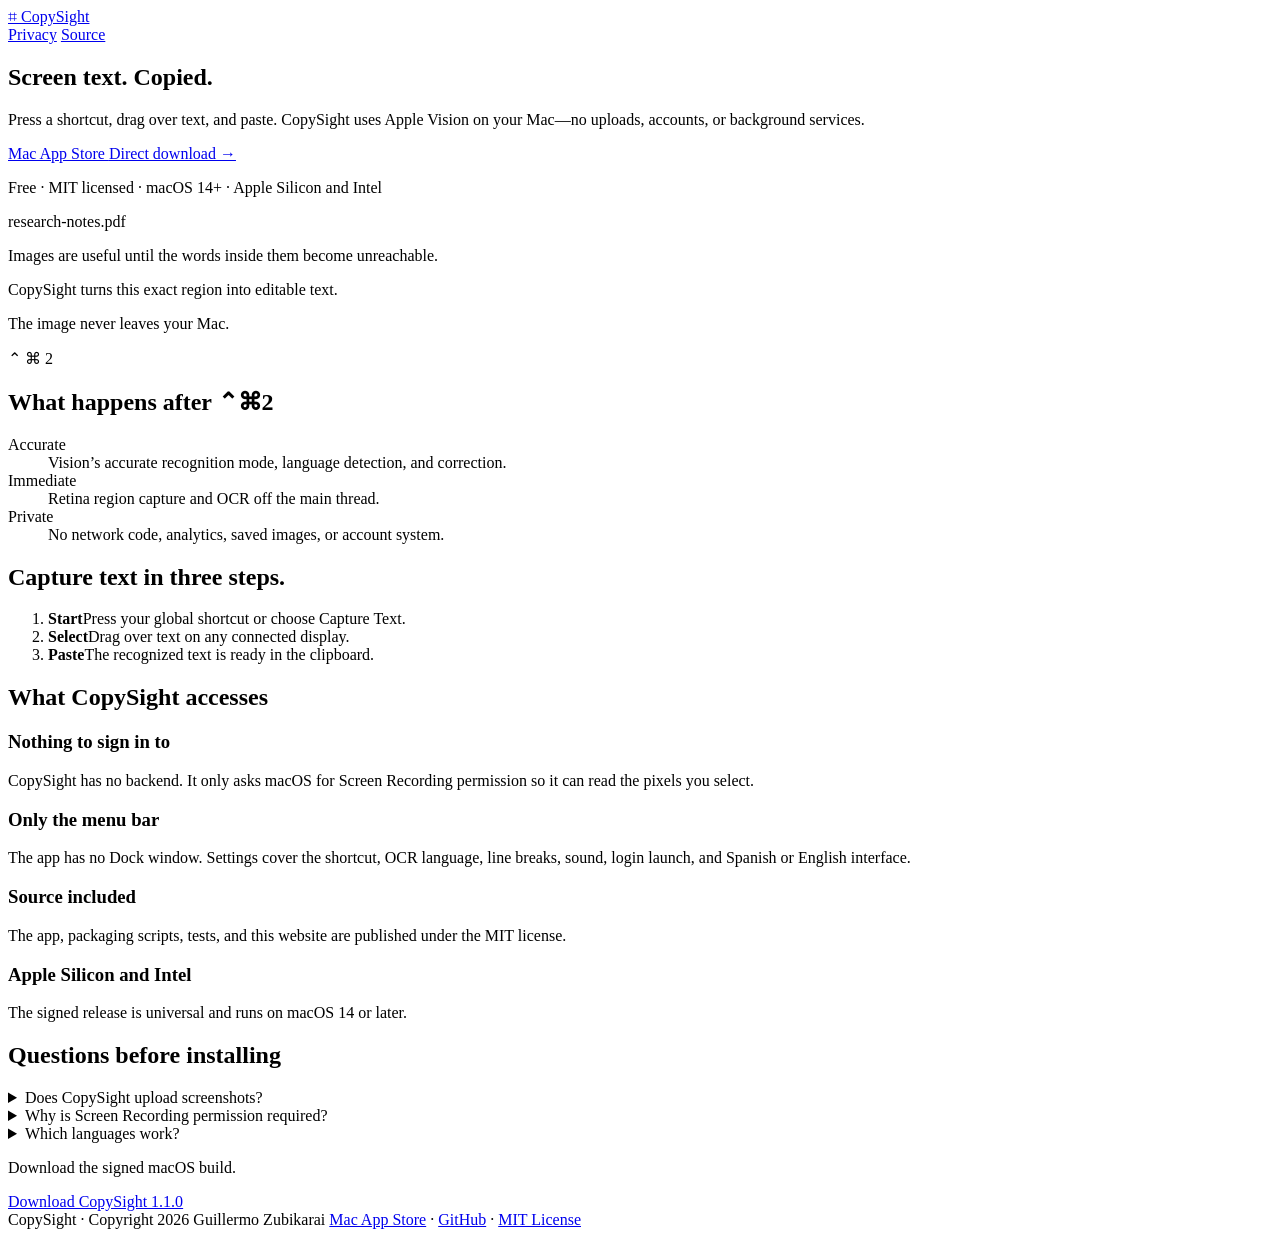
==== web/en.html @ 7f7d922a "Localize and cache the CopySight website" ====
<!doctype html>
<html lang="en">
  <head>
    <meta charset="utf-8" />
    <meta name="viewport" content="width=device-width, initial-scale=1" />
    <title>CopySight — Fast, private OCR for macOS</title>
    <meta
      name="description"
      content="Copy text from any pixel on your Mac with a native, private, open-source menu bar app."
    />
    <meta name="theme-color" content="#f7f7f5" />
    <link rel="canonical" href="https://copysight.guillermozubikarai.dev/en" />
    <link rel="alternate" hreflang="en" href="https://copysight.guillermozubikarai.dev/en" />
    <link rel="alternate" hreflang="es" href="https://copysight.guillermozubikarai.dev/es" />
    <link rel="alternate" hreflang="x-default" href="https://copysight.guillermozubikarai.dev/" />
    <link rel="stylesheet" href="/styles.css?v=1.2.0" />
    <script type="application/ld+json">
      {
        "@context": "https://schema.org",
        "@type": "SoftwareApplication",
        "name": "CopySight",
        "inLanguage": "en",
        "operatingSystem": "macOS 14 or later",
        "applicationCategory": "UtilitiesApplication",
        "softwareVersion": "1.1.0",
        "license": "https://opensource.org/license/mit",
        "downloadUrl": "https://copysight.guillermozubikarai.dev/downloads/CopySight-1.1.0.dmg",
        "installUrl": "https://apps.apple.com/app/id6797554906",
        "codeRepository": "https://github.com/kattulus1997/copysight"
      }
    </script>
  </head>
  <body>
    <header class="site-header">
      <a class="wordmark" href="#top" aria-label="CopySight home">
        <span aria-hidden="true">⌗</span> CopySight
      </a>
      <nav aria-label="Primary navigation">
        <a href="#privacy">Privacy</a>
        <a href="https://github.com/kattulus1997/copysight">Source</a>
      </nav>
    </header>

    <main id="top">
      <section class="hero">
        <div class="hero-copy">
          <h1>Screen text. Copied.</h1>
          <p class="lede">
            Press a shortcut, drag over text, and paste. CopySight uses Apple Vision on your Mac—no uploads,
            accounts, or background services.
          </p>
          <div class="actions">
            <a class="primary-action" href="https://apps.apple.com/app/id6797554906">
              Mac App Store
            </a>
            <a class="text-action" href="/downloads/CopySight-1.1.0.dmg">Direct download →</a>
          </div>
          <p class="requirements">Free · MIT licensed · macOS 14+ · Apple Silicon and Intel</p>
        </div>

        <div class="capture-demo" aria-label="Illustration of selecting text on screen">
          <div class="window-bar">research-notes.pdf</div>
          <div class="document">
            <p>Images are useful until the words inside them become unreachable.</p>
            <p class="selected">CopySight turns this exact region into editable text.</p>
            <p>The image never leaves your Mac.</p>
          </div>
          <div class="shortcut">⌃ ⌘ 2</div>
        </div>
      </section>

      <section class="principles" aria-labelledby="principles-title">
        <h2 id="principles-title">What happens after ⌃⌘2</h2>
        <dl>
          <div><dt>Accurate</dt><dd>Vision’s accurate recognition mode, language detection, and correction.</dd></div>
          <div><dt>Immediate</dt><dd>Retina region capture and OCR off the main thread.</dd></div>
          <div><dt>Private</dt><dd>No network code, analytics, saved images, or account system.</dd></div>
        </dl>
      </section>

      <section class="steps" aria-labelledby="steps-title">
        <div>
          <h2 id="steps-title">Capture text in three steps.</h2>
        </div>
        <ol>
          <li><strong>Start</strong><span>Press your global shortcut or choose Capture Text.</span></li>
          <li><strong>Select</strong><span>Drag over text on any connected display.</span></li>
          <li><strong>Paste</strong><span>The recognized text is ready in the clipboard.</span></li>
        </ol>
      </section>

      <section class="details" id="privacy" aria-labelledby="details-title">
        <h2 id="details-title">What CopySight accesses</h2>
        <div class="detail-list">
          <article><h3>Nothing to sign in to</h3><p>CopySight has no backend. It only asks macOS for Screen Recording permission so it can read the pixels you select.</p></article>
          <article><h3>Only the menu bar</h3><p>The app has no Dock window. Settings cover the shortcut, OCR language, line breaks, sound, login launch, and Spanish or English interface.</p></article>
          <article><h3>Source included</h3><p>The app, packaging scripts, tests, and this website are published under the MIT license.</p></article>
          <article><h3>Apple Silicon and Intel</h3><p>The signed release is universal and runs on macOS 14 or later.</p></article>
        </div>
      </section>

      <section class="faq" aria-labelledby="faq-title">
        <h2 id="faq-title">Questions before installing</h2>
        <details><summary>Does CopySight upload screenshots?</summary><p>No. Screen capture and OCR run locally with ScreenCaptureKit and Vision. Captured images are not saved.</p></details>
        <details><summary>Why is Screen Recording permission required?</summary><p>macOS protects screen pixels. CopySight needs that system permission only to capture the region you draw.</p></details>
        <details><summary>Which languages work?</summary><p>Automatic detection is the default. English and Spanish can also be selected explicitly for more predictable correction.</p></details>
      </section>

      <section class="final-cta">
        <p>Download the signed macOS build.</p>
        <a class="primary-action" href="/downloads/CopySight-1.1.0.dmg">Download CopySight 1.1.0</a>
      </section>
    </main>

    <footer>
      <span>CopySight · Copyright 2026 Guillermo Zubikarai</span>
      <span><a href="https://apps.apple.com/app/id6797554906">Mac App Store</a> · <a href="https://github.com/kattulus1997/copysight">GitHub</a> · <a href="https://github.com/kattulus1997/copysight/blob/main/LICENSE">MIT License</a></span>
    </footer>
  </body>
</html>
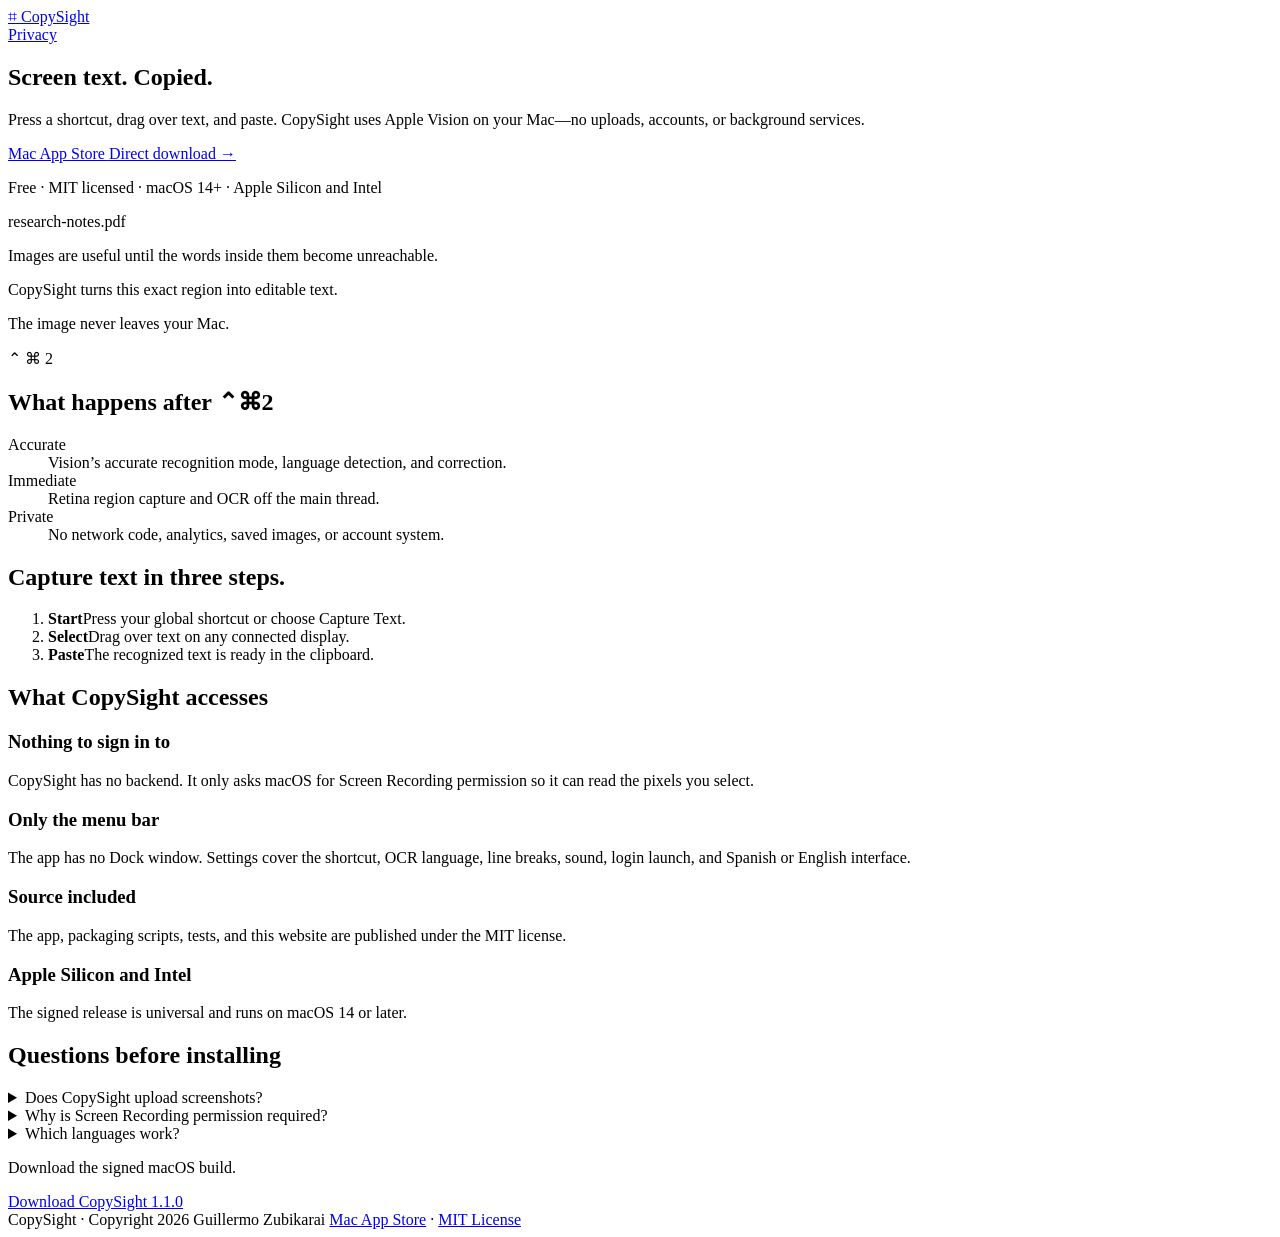
==== commit 1c29e258: "Remove GitHub links from the website" ====
--- a/web/en.html
+++ b/web/en.html
@@ -25,8 +25,7 @@
         "softwareVersion": "1.1.0",
         "license": "https://opensource.org/license/mit",
         "downloadUrl": "https://copysight.guillermozubikarai.dev/downloads/CopySight-1.1.0.dmg",
-        "installUrl": "https://apps.apple.com/app/id6797554906",
-        "codeRepository": "https://github.com/kattulus1997/copysight"
+        "installUrl": "https://apps.apple.com/app/id6797554906"
       }
     </script>
   </head>
@@ -37,7 +36,6 @@
       </a>
       <nav aria-label="Primary navigation">
         <a href="#privacy">Privacy</a>
-        <a href="https://github.com/kattulus1997/copysight">Source</a>
       </nav>
     </header>
 
@@ -114,7 +112,7 @@
 
     <footer>
       <span>CopySight · Copyright 2026 Guillermo Zubikarai</span>
-      <span><a href="https://apps.apple.com/app/id6797554906">Mac App Store</a> · <a href="https://github.com/kattulus1997/copysight">GitHub</a> · <a href="https://github.com/kattulus1997/copysight/blob/main/LICENSE">MIT License</a></span>
+      <span><a href="https://apps.apple.com/app/id6797554906">Mac App Store</a> · <a href="https://opensource.org/license/mit">MIT License</a></span>
     </footer>
   </body>
 </html>
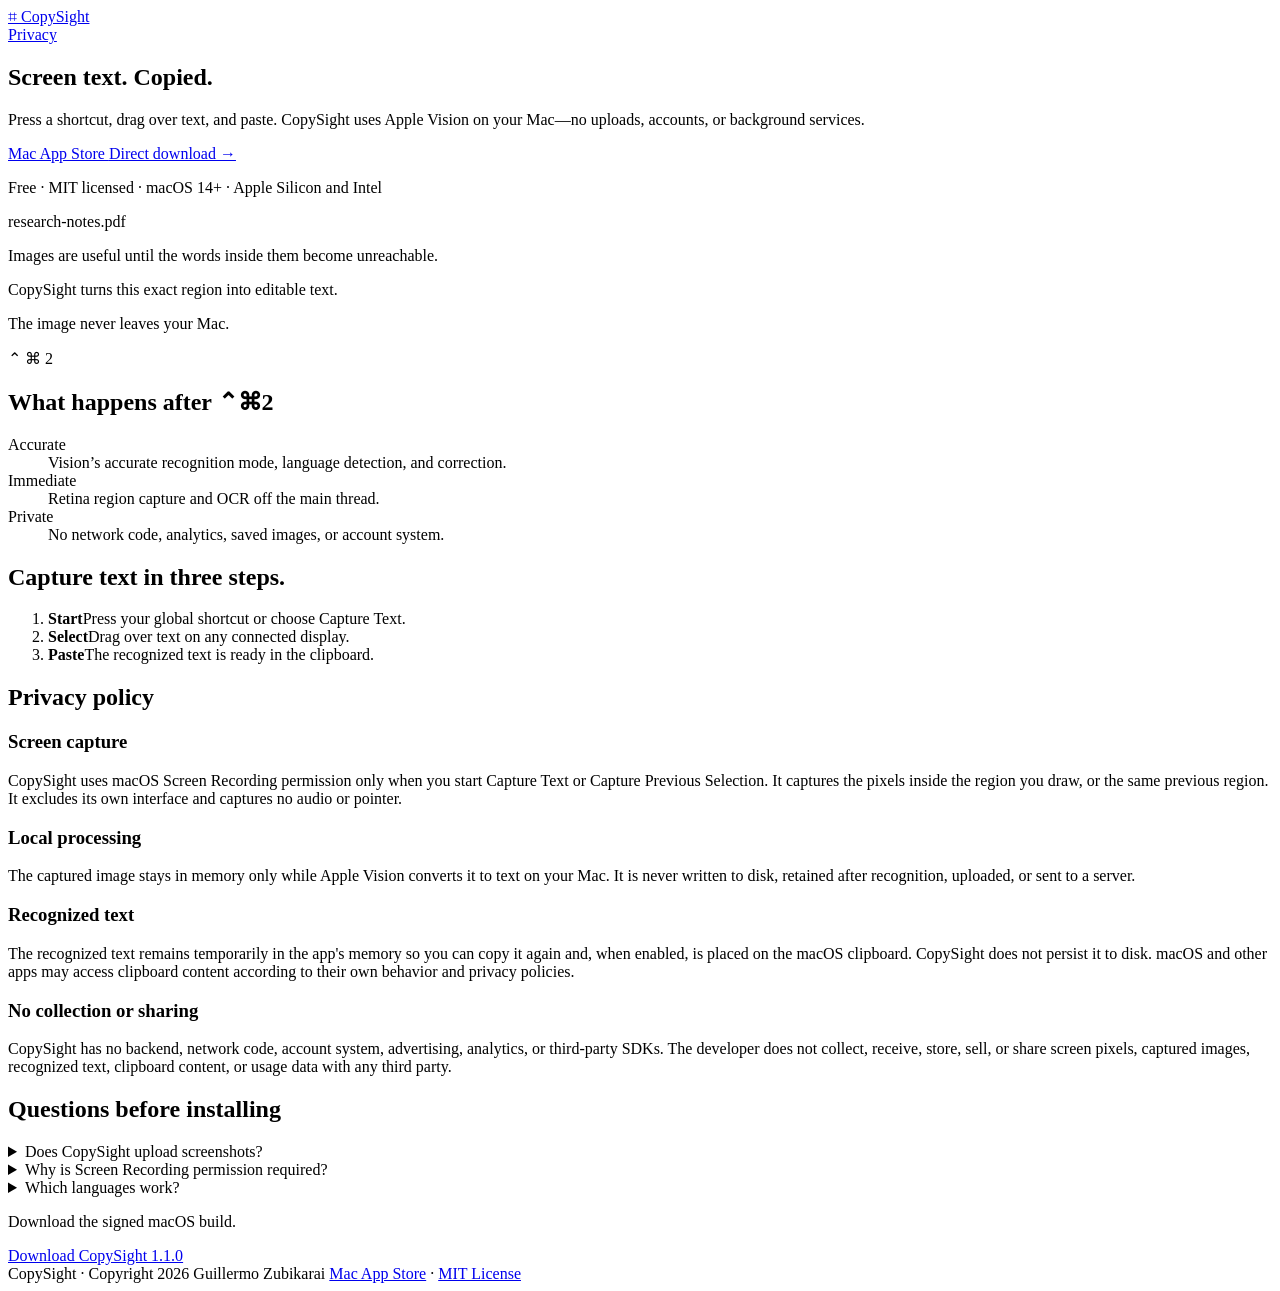
==== commit e36e8fa7: "Clarify screen capture privacy policy" ====
--- a/web/en.html
+++ b/web/en.html
@@ -88,12 +88,12 @@
       </section>
 
       <section class="details" id="privacy" aria-labelledby="details-title">
-        <h2 id="details-title">What CopySight accesses</h2>
+        <h2 id="details-title">Privacy policy</h2>
         <div class="detail-list">
-          <article><h3>Nothing to sign in to</h3><p>CopySight has no backend. It only asks macOS for Screen Recording permission so it can read the pixels you select.</p></article>
-          <article><h3>Only the menu bar</h3><p>The app has no Dock window. Settings cover the shortcut, OCR language, line breaks, sound, login launch, and Spanish or English interface.</p></article>
-          <article><h3>Source included</h3><p>The app, packaging scripts, tests, and this website are published under the MIT license.</p></article>
-          <article><h3>Apple Silicon and Intel</h3><p>The signed release is universal and runs on macOS 14 or later.</p></article>
+          <article><h3>Screen capture</h3><p>CopySight uses macOS Screen Recording permission only when you start Capture Text or Capture Previous Selection. It captures the pixels inside the region you draw, or the same previous region. It excludes its own interface and captures no audio or pointer.</p></article>
+          <article><h3>Local processing</h3><p>The captured image stays in memory only while Apple Vision converts it to text on your Mac. It is never written to disk, retained after recognition, uploaded, or sent to a server.</p></article>
+          <article><h3>Recognized text</h3><p>The recognized text remains temporarily in the app's memory so you can copy it again and, when enabled, is placed on the macOS clipboard. CopySight does not persist it to disk. macOS and other apps may access clipboard content according to their own behavior and privacy policies.</p></article>
+          <article><h3>No collection or sharing</h3><p>CopySight has no backend, network code, account system, advertising, analytics, or third-party SDKs. The developer does not collect, receive, store, sell, or share screen pixels, captured images, recognized text, clipboard content, or usage data with any third party.</p></article>
         </div>
       </section>
 
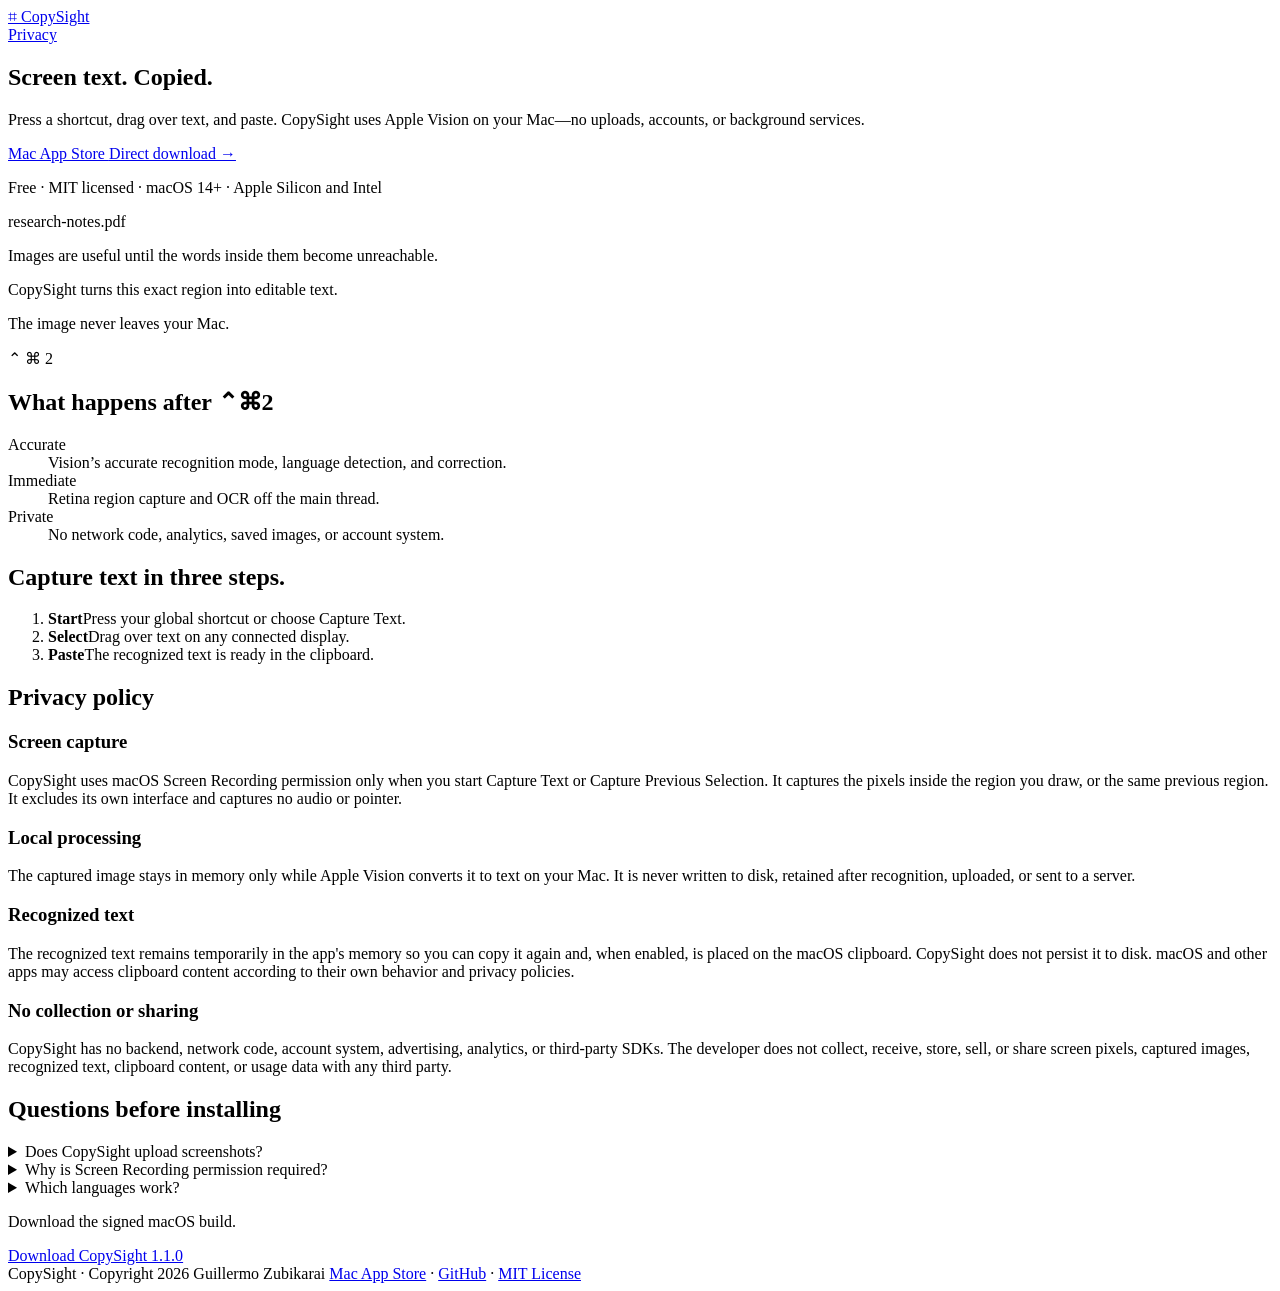
==== commit 864aa5b2: "Link the public GitHub repository" ====
--- a/web/en.html
+++ b/web/en.html
@@ -24,6 +24,7 @@
         "applicationCategory": "UtilitiesApplication",
         "softwareVersion": "1.1.0",
         "license": "https://opensource.org/license/mit",
+        "codeRepository": "https://github.com/copysightapp/copysight",
         "downloadUrl": "https://copysight.guillermozubikarai.dev/downloads/CopySight-1.1.0.dmg",
         "installUrl": "https://apps.apple.com/app/id6797554906"
       }
@@ -112,7 +113,7 @@
 
     <footer>
       <span>CopySight · Copyright 2026 Guillermo Zubikarai</span>
-      <span><a href="https://apps.apple.com/app/id6797554906">Mac App Store</a> · <a href="https://opensource.org/license/mit">MIT License</a></span>
+      <span><a href="https://apps.apple.com/app/id6797554906">Mac App Store</a> · <a href="https://github.com/copysightapp/copysight">GitHub</a> · <a href="https://opensource.org/license/mit">MIT License</a></span>
     </footer>
   </body>
 </html>
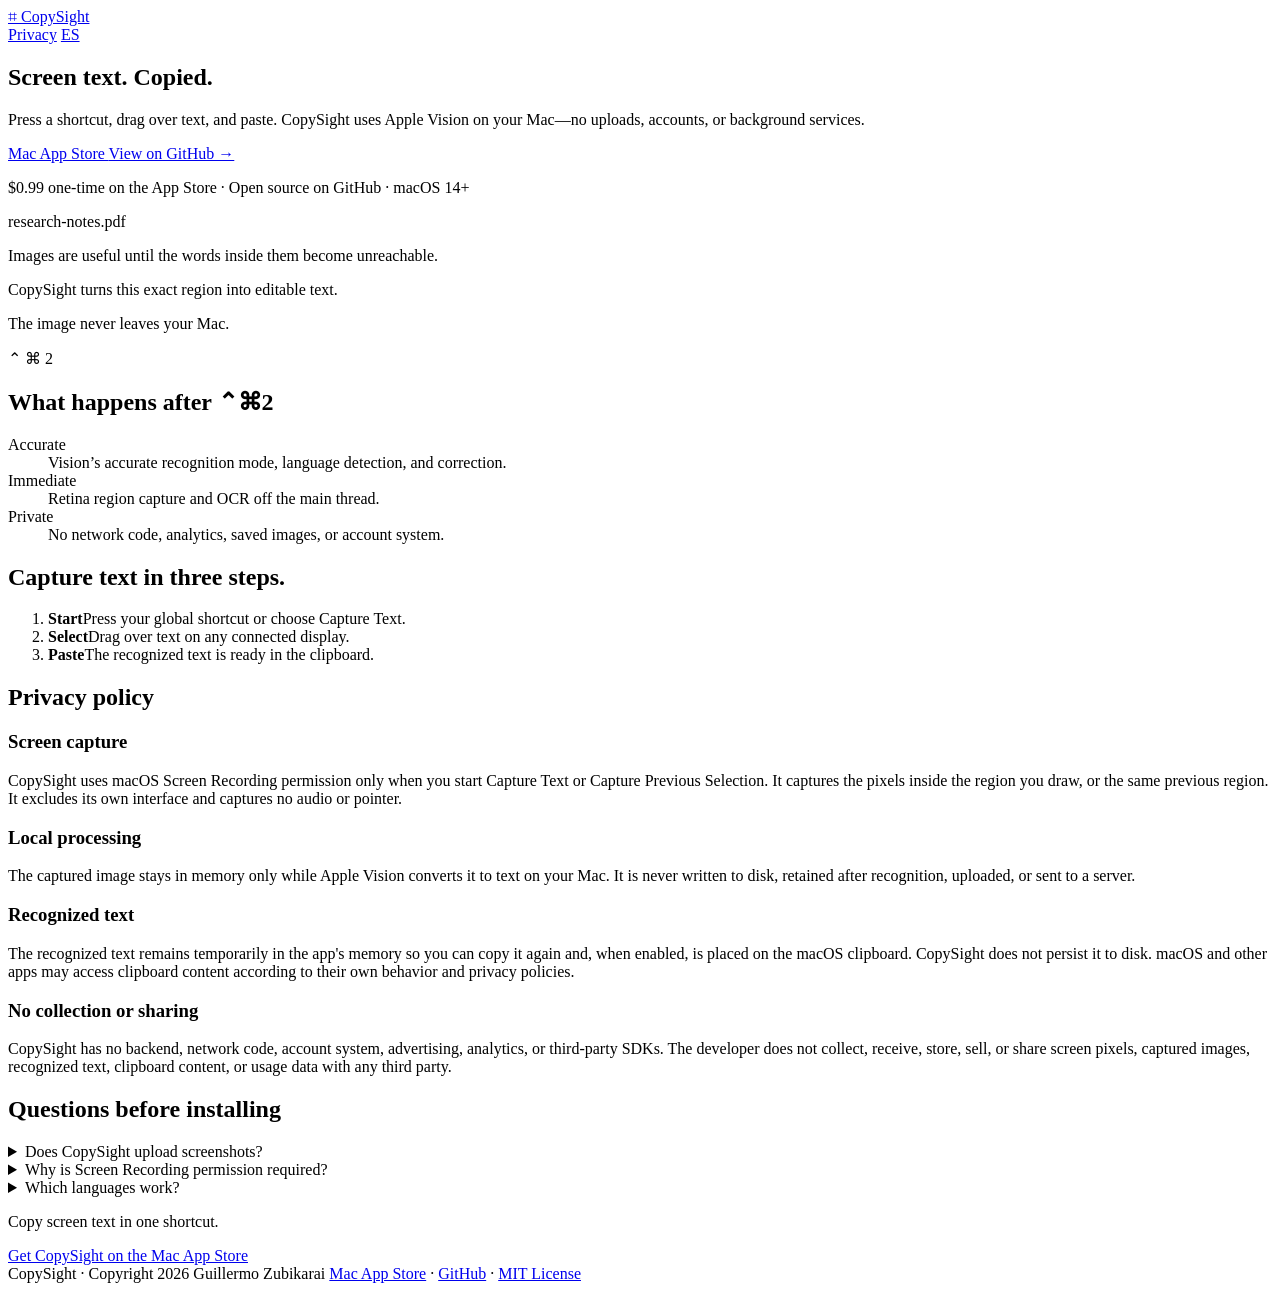
==== commit 442783c0: "release: internationalize CopySight discovery" ====
--- a/web/en.html
+++ b/web/en.html
@@ -3,17 +3,36 @@
   <head>
     <meta charset="utf-8" />
     <meta name="viewport" content="width=device-width, initial-scale=1" />
-    <title>CopySight — Fast, private OCR for macOS</title>
+    <title>Copy text from any screen on Mac — CopySight</title>
     <meta
       name="description"
-      content="Copy text from any pixel on your Mac with a native, private, open-source menu bar app."
+      content="Copy text from any screen on your Mac with one shortcut. Fast, private OCR runs locally with Apple Vision. Free for macOS 14+."
     />
+    <meta name="robots" content="index,follow,max-image-preview:large" />
+    <meta property="og:type" content="website" />
+    <meta property="og:site_name" content="CopySight" />
+    <meta property="og:title" content="Copy text from any screen on Mac — CopySight" />
+    <meta property="og:description" content="Select text anywhere on your screen and paste it. Private OCR runs locally on your Mac." />
+    <meta property="og:url" content="https://copysight.guillermozubikarai.dev/en" />
+    <meta property="og:locale" content="en_US" />
+    <meta property="og:locale:alternate" content="es_ES" />
+    <meta property="og:image" content="https://copysight.guillermozubikarai.dev/open-graph.png" />
+    <meta property="og:image:width" content="1200" />
+    <meta property="og:image:height" content="630" />
+    <meta property="og:image:type" content="image/png" />
+    <meta property="og:image:alt" content="CopySight selecting text on a Mac screen" />
+    <meta name="twitter:card" content="summary_large_image" />
+    <meta name="twitter:title" content="Copy text from any screen on Mac — CopySight" />
+    <meta name="twitter:description" content="Private, on-device OCR for macOS. Select, copy, paste." />
+    <meta name="twitter:image" content="https://copysight.guillermozubikarai.dev/open-graph.png" />
     <meta name="theme-color" content="#f7f7f5" />
+    <link rel="icon" href="/icon.png" type="image/png" />
+    <link rel="apple-touch-icon" href="/icon.png" />
     <link rel="canonical" href="https://copysight.guillermozubikarai.dev/en" />
     <link rel="alternate" hreflang="en" href="https://copysight.guillermozubikarai.dev/en" />
     <link rel="alternate" hreflang="es" href="https://copysight.guillermozubikarai.dev/es" />
     <link rel="alternate" hreflang="x-default" href="https://copysight.guillermozubikarai.dev/" />
-    <link rel="stylesheet" href="/styles.css?v=1.2.0" />
+    <link rel="stylesheet" href="/styles.css?v=1.3.0" />
     <script type="application/ld+json">
       {
         "@context": "https://schema.org",
@@ -22,11 +41,12 @@
         "inLanguage": "en",
         "operatingSystem": "macOS 14 or later",
         "applicationCategory": "UtilitiesApplication",
-        "softwareVersion": "1.1.0",
+        "softwareVersion": "1.1.1",
+        "description": "Copy text from any screen on your Mac with private, on-device OCR.",
         "license": "https://opensource.org/license/mit",
         "codeRepository": "https://github.com/copysightapp/copysight",
-        "downloadUrl": "https://copysight.guillermozubikarai.dev/downloads/CopySight-1.1.0.dmg",
-        "installUrl": "https://apps.apple.com/app/id6797554906"
+        "installUrl": "https://apps.apple.com/us/app/copysight/id6797554906",
+        "offers": { "@type": "Offer", "price": "0.99", "priceCurrency": "USD" }
       }
     </script>
   </head>
@@ -37,6 +57,7 @@
       </a>
       <nav aria-label="Primary navigation">
         <a href="#privacy">Privacy</a>
+        <a href="/es" lang="es" hreflang="es" aria-label="Ver CopySight en español">ES</a>
       </nav>
     </header>
 
@@ -52,9 +73,9 @@
             <a class="primary-action" href="https://apps.apple.com/app/id6797554906">
               Mac App Store
             </a>
-            <a class="text-action" href="/downloads/CopySight-1.1.0.dmg">Direct download →</a>
+            <a class="text-action" href="https://github.com/copysightapp/copysight">View on GitHub →</a>
           </div>
-          <p class="requirements">Free · MIT licensed · macOS 14+ · Apple Silicon and Intel</p>
+          <p class="requirements">$0.99 one-time on the App Store · Open source on GitHub · macOS 14+</p>
         </div>
 
         <div class="capture-demo" aria-label="Illustration of selecting text on screen">
@@ -106,8 +127,8 @@
       </section>
 
       <section class="final-cta">
-        <p>Download the signed macOS build.</p>
-        <a class="primary-action" href="/downloads/CopySight-1.1.0.dmg">Download CopySight 1.1.0</a>
+        <p>Copy screen text in one shortcut.</p>
+        <a class="primary-action" href="https://apps.apple.com/us/app/copysight/id6797554906">Get CopySight on the Mac App Store</a>
       </section>
     </main>
 
